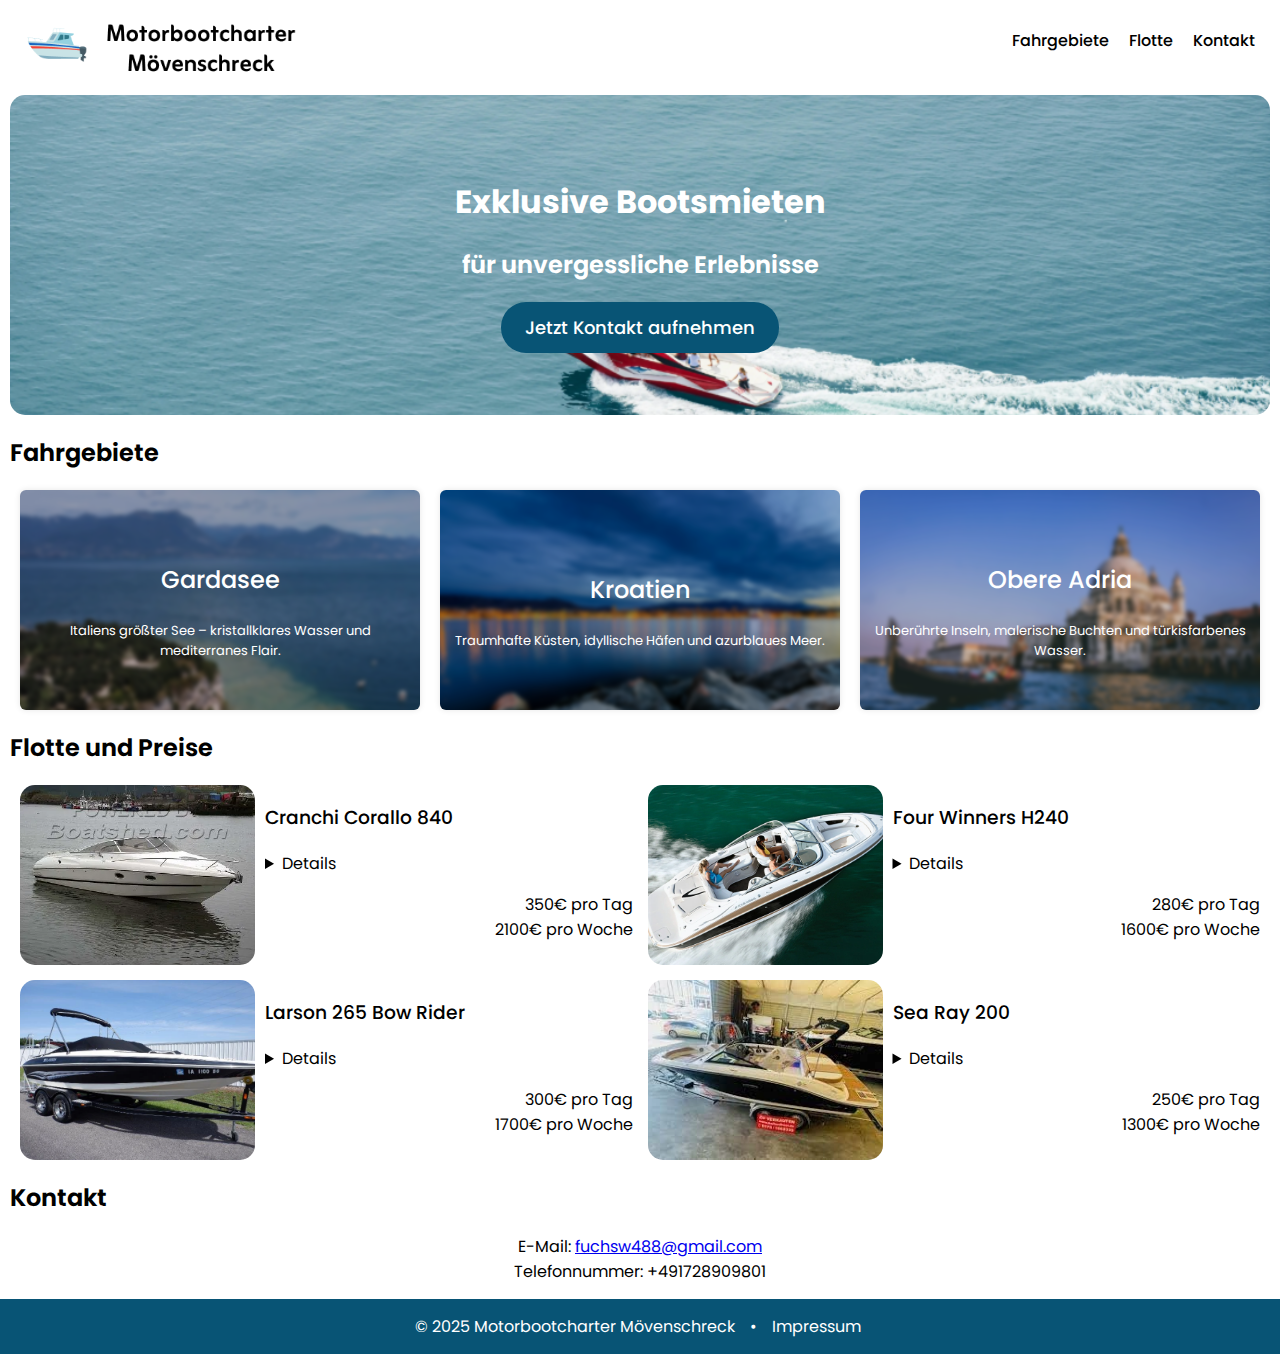
==== index.html @ 14c01f54 "added google site verification" ====
<!DOCTYPE html>
<html lang="de">
<head>
  <meta charset="UTF-8">
  <meta name="viewport" content="width=device-width, initial-scale=1.0">
  <title>Motorbootcharter Mövenschreck – Exklusive Bootsmieten für unvergessliche Erlebnisse</title>
  <!-- Meta Description -->
  <meta name="description" content="Motorbootcharter Mövenschreck bietet exklusive Motorbootcharter-Erlebnisse an traumhaften Orten wie dem Gardasee, Kroatien und der Oberen Adria. Erlebe unvergessliche Momente auf dem Wasser!">
  <!-- Meta Keywords (optional) -->
  <meta name="keywords" content="Motorbootcharter, Boot mieten, Gardasee, Kroatien, Obere Adria, exklusive Bootsvermietung">
  <!-- Robots -->
  <meta name="robots" content="index, follow">
  <!-- CSS -->
  <link rel="stylesheet" href="https://cdn.fluenticon.com/icon.min.css">
  <link rel="stylesheet" href="style.css">

  <script type="application/ld+json">
  {
    "@context": "https://schema.org",
    "@type": "LocalBusiness",
    "name": "Motorbootcharter Mövenschreck",
    "url": "https://https://motorbootcharter-moevenschreck.netlify.app",
    "logo": "https://https://motorbootcharter-moevenschreck.netlify.app/assets/Logo.webp",
    "description": "Exklusive Motorbootcharter für unvergessliche Erlebnisse am Gardasee, in Kroatien und der Oberen Adria.",
    "telephone": "+491728909801",
    "email": "mailto:fuchsw488@gmail.com",
    "address": {
      "@type": "PostalAddress",
      "addressLocality": "Bad Aibling",
      "addressCountry": "DE"
    }
  }
  </script>
</head>
<body>
  <header class="includes-gap">
    <nav>
      <a href="/">
        <img src="assets/Logo.webp" alt="Motorbootcharter Mövenschreck Logo" class="logo">
      </a>
      <ul>
        <li><a href="#fahrgebiete">Fahrgebiete</a></li>
        <li><a href="#flotte">Flotte</a></li>
        <li><a href="#kontakt">Kontakt</a></li>
      </ul>
    </nav>
  </header>

  <main>
    <section class="hero center">
      <div class="wrapper">
        <h1>Exklusive Bootsmieten</h1>
        <h2>für unvergessliche Erlebnisse</h2>
      </div>
      <a href="#kontakt" class="cta-button">Jetzt Kontakt aufnehmen</a>
    </section>

    <section id="fahrgebiete" class="fahrgebiete">
      <h2>Fahrgebiete</h2>
      <div class="grid">
        <article class="card center vertical" id="garda">
          <h3 class="title">Gardasee</h3>
          <p class="description">Italiens größter See – kristallklares Wasser und mediterranes Flair.</p>
        </article>
        <article class="card center vertical" id="croatia">
          <h3 class="title">Kroatien</h3>
          <p class="description">Traumhafte Küsten, idyllische Häfen und azurblaues Meer.</p>
        </article>
        <article class="card center vertical" id="upper-adria">
          <h3 class="title">Obere Adria</h3>
          <p class="description">Unberührte Inseln, malerische Buchten und türkisfarbenes Wasser.</p>
        </article>
      </div>
    </section>

    <section id="flotte" class="flotte">
      <h2>Flotte und Preise</h2>
      <div class="boat-grid">
        <!-- Boot 1 -->
        <article class="boat">
          <div class="gallery">
            <img loading="lazy" src="./assets/images/boats/corallo 840/143065_BoatPic_Main.webp" alt="Cranchi Corallo 840 Boot Ansichtsbild 1" data-index="0">
            <img loading="lazy" src="./assets/images/boats/corallo 840/42170_BoatPic_Main.webp" alt="Cranchi Corallo 840 Boot Ansichtsbild 2" data-index="1">
            <span class="center">
              <i class="vf-ic_fluent_arrow_circle_left_24_filled"></i>
            </span>
            <span class="center">
              <i class="vf-ic_fluent_arrow_circle_right_24_filled"></i>
            </span>
          </div>
          <div class="text">
            <h3>Cranchi Corallo 840</h3>
            <div class="details-tree">
              <ul class="tree">
                <li>
                  <details>
                    <summary>Details</summary>
                    <ul>
                      <li>Motorisierung: 2x 230 PS Benzinmotoren</li>
                      <li>Ausstattung: Sonnenverdeck, elektrischer Anker, Kühlschrank</li>
                      <li>Extras: Alle Gebrauchsgegenstände an Bord</li>
                      <li>Kaution: 1000 € (bar)</li>
                    </ul>
                  </details>
                </li>
              </ul>
            </div>
            <p class="price-day price">350€ pro Tag</p>
            <p class="price-week price">2100€ pro Woche</p>
          </div>
        </article>
        <!-- Boot 2 -->
        <article class="boat">
          <div class="gallery">
            <img loading="lazy" src="./assets/images/boats/four winners h240/de2127b2234e.webp" alt="Four Winners H240 Boot Ansichtsbild" data-index="0">
          </div>
          <div class="text">
            <h3>Four Winners H240</h3>
            <div class="details-tree">
              <ul class="tree">
                <li>
                  <details>
                    <summary>Details</summary>
                    <ul>
                      <li>Motorisierung: 300 PS Benzinmotor</li>
                      <li>Ausstattung: Sonnenverdeck</li>
                      <li>Kaution: 500 € (bar)</li>
                    </ul>
                  </details>
                </li>
              </ul>
            </div>
            <p class="price-day price">280€ pro Tag</p>
            <p class="price-week price">1600€ pro Woche</p>
          </div>
        </article>
        <!-- Boot 3 -->
        <article class="boat">
          <div class="gallery">
            <img loading="lazy" src="./assets/images/boats/larson/2008-larson-escape-204-power-9412130-20240531143047992-1_LARGE.webp" alt="Larson 265 Bow Rider Erstbild" data-index="0">
            <img loading="lazy" src="./assets/images/boats/larson/2006-larson-lxi-268-br-power-9704403-20250304145624477-1_XLARGE.webp" alt="Larson 265 Bow Rider Zweitbild" data-index="1">
          </div>
          <div class="text">
            <h3>Larson 265 Bow Rider</h3>
            <div class="details-tree">
              <ul class="tree">
                <li>
                  <details>
                    <summary>Details</summary>
                    <ul>
                      <li>Motorisierung: 300 PS Benzinmotor</li>
                      <li>Kapazität: Bis zu 8 Personen</li>
                      <li>Ausstattung: Sonnenverdeck</li>
                      <li>Kaution: 600 €</li>
                    </ul>
                  </details>
                </li>
              </ul>
            </div>
            <p class="price-day price">300€ pro Tag</p>
            <p class="price-week price">1700€ pro Woche</p>
          </div>
        </article>
        <!-- Boot 4 -->
        <article class="boat">
          <div class="gallery">
            <img loading="lazy" src="./assets/images/boats/searay/images.webp" alt="Sea Ray 200 Boot Ansichtsbild" data-index="0">
          </div>
          <div class="text">
            <h3>Sea Ray 200</h3>
            <div class="details-tree">
              <ul class="tree">
                <li>
                  <details>
                    <summary>Details</summary>
                    <ul>
                      <li>Motorisierung: 200–220 PS Benzinmotor</li>
                      <li>Kaution: 500 €</li>
                    </ul>
                  </details>
                </li>
              </ul>
            </div>
            <p class="price-day price">250€ pro Tag</p>
            <p class="price-week price">1300€ pro Woche</p>
          </div>
        </article>
      </div>
    </section>

    <section id="kontakt" class="kontakt">
      <h2>Kontakt</h2>
      <div class="center vertical">
        <p>E-Mail: <a href="mailto:fuchsw488@gmail.com">fuchsw488@gmail.com</a></p>
        <p>Telefonnummer: +491728909801</p>
      </div>
    </section>
  </main>

  <footer class="center">
    <p>&copy; 2025 Motorbootcharter Mövenschreck</p>
    <span>•</span>
    <a href="./impressum/">Impressum</a>
  </footer>

  <script src="script.js"></script>
</body>
</html>
---- style.css ----
@font-face {
    font-family: ZainBold;
    src: url(assets/fonts/Zain/Zain-Bold.ttf);
}

@font-face {
    font-family: Poppins;
    src: url(assets/fonts/Poppins/Poppins-VariableFont_wght.otf);
}

:root {
    --background-color: #FFFFFF;
    --text-color: #000000;
    --accent-color: #085475;
    --footer-bg: #085475;
    --footer-text: #ffffff;
}

body {
    height: 100dvh;
    width: calc(100% - 20px);
    font-family: Poppins, sans-serif;
    background-color: var(--background-color);
    color: var(--text-color);
    margin: 0;
    padding-inline: 10px;
}

p {
    padding: 0;
    margin: 0;
}

h2 {
    font-weight: 650;
}

h3 {
    font-weight: 500;
}

:is(h2, h3):hover {
    color: var(--accent-color);
}

.center {
    display: flex;
    justify-content: center;
    align-items: center;
    text-align: center;
}

.includes-gap {
    display: flex;
    gap: 10px;
}

.vertical {
    flex-direction: column;
}

section> :not(h2) {
    padding-inline: 10px;
}

header nav {
    display: flex;
    width: calc(100% - 30px);
    padding: 0px 15px 15px 15px;
    justify-content: space-between;
    align-items: center;
}

header nav :not(img) {
    display: none;
}

header nav .logo {
    height: 80px;
}

nav ul {
    list-style: none;
    display: flex;
    gap: 20px;
}

nav ul li a {
    text-decoration: none;
    color: var(--text-color);
    font-weight: 500;
}

nav ul li a:hover {
    color: var(--accent-color);
}

.hero {
    border-radius: 15px;
    background: url('assets/images/pexels-enginakyurt-2684375.webp') center/cover no-repeat;
    height: 320px;
    text-align: center;
    color: white;
    flex-direction: column;

}

a.cta-button {
    background-color: var(--accent-color);
    text-decoration: none;
    color: white;
    border: none;
    padding: 12px 24px;
    font-size: 18px;
    cursor: pointer;
    border-radius: 25px;
    font-family: Poppins, sans-serif;
    font-weight: 500;
}

a.cta-button:hover {
    background-color: #063a55;
}

.container {
    padding: 20px;
}

.grid {
    display: grid;
    grid-template-columns: repeat(auto-fit, minmax(250px, 1fr));
    gap: 20px;
}

.card {
    height: 200px;
    position: relative;
    background: none;
    padding: 10px;
    box-shadow: 0 0 6px rgba(0, 0, 0, 0.1);
    border-radius: 6px;
    font-size: 13px;
    color: white;
    overflow: hidden;
}

.card:hover {
    outline: var(--accent-color) 2px solid;
}

.card::before {
    content: "";
    position: absolute;
    top: -5px;
    left: -5px;
    width: calc(100% + 10px);
    height: calc(100% + 10px);
    filter: blur(2px) brightness(0.8);
    z-index: -1;
    background-size: cover;
}

.card .title{
    font-size: 24px;
    font-weight: 500 ;
}

#garda::before {
    background-image: url("./assets/images/pexels-lorenzo-160659027-30858298.webp");
}

#croatia::before {
    background-image: url("./assets/images/pexels-goran-vrakela-64248-245121.webp");
}

#upper-adria::before {
    background-image: url("./assets/images/pexels-chaitaastic-1796736.webp");
}

.boat {
    display: grid;
    grid-template-columns: 2fr 3fr;
}

.boat:hover h3 {
    font-weight: 550;
    color: var(--accent-color);
}

.boat .gallery {
    position: relative;
    border-radius: 15px;
    height: 180px;
    max-width: calc(100% - 10px);
}

.boat .gallery span{
    position: absolute;
    top: 0px;
    right: 0px;
    display: none;
    z-index: 1;
}

.boat .gallery:hover span{
    display: flex;
}

.boat .gallery img:not([data-index="0"]) {
    display: none;
}

.boat .gallery img {
    border-radius: 15px;
    height: 100%;
    width: 100%;
    object-fit: cover;
}

.tree {
    --spacing: 1.5rem;
    --radius: 10px;
    padding-left: 0;
}

.tree li {
    display: block;
    position: relative;
}

.tree li li {
    padding-left: calc(2 * var(--spacing) - var(--radius) - 2px);
}

.tree ul {
    list-style-type: none;
    margin-left: calc(var(--radius) - var(--spacing));
    padding-left: 0;
}

.boat .price {
    justify-self: end;
    align-self: flex-end;
}

footer {
    background-color: var(--footer-bg);
    color: var(--footer-text);
    gap: 15px;
    padding: 15px;
    width: calc(100vw - 25px);
    margin-top: 15px;
    margin-inline: -15px;
}

footer a {
    color: white;
    text-decoration: none;
}

@media screen and (min-width: 768px) {
    header nav :not(img) {
        display: flex;
    }

    .boat-grid {
        display: grid;
        grid-template-columns: repeat(2, 1fr);
        gap: 15px;
    }

}
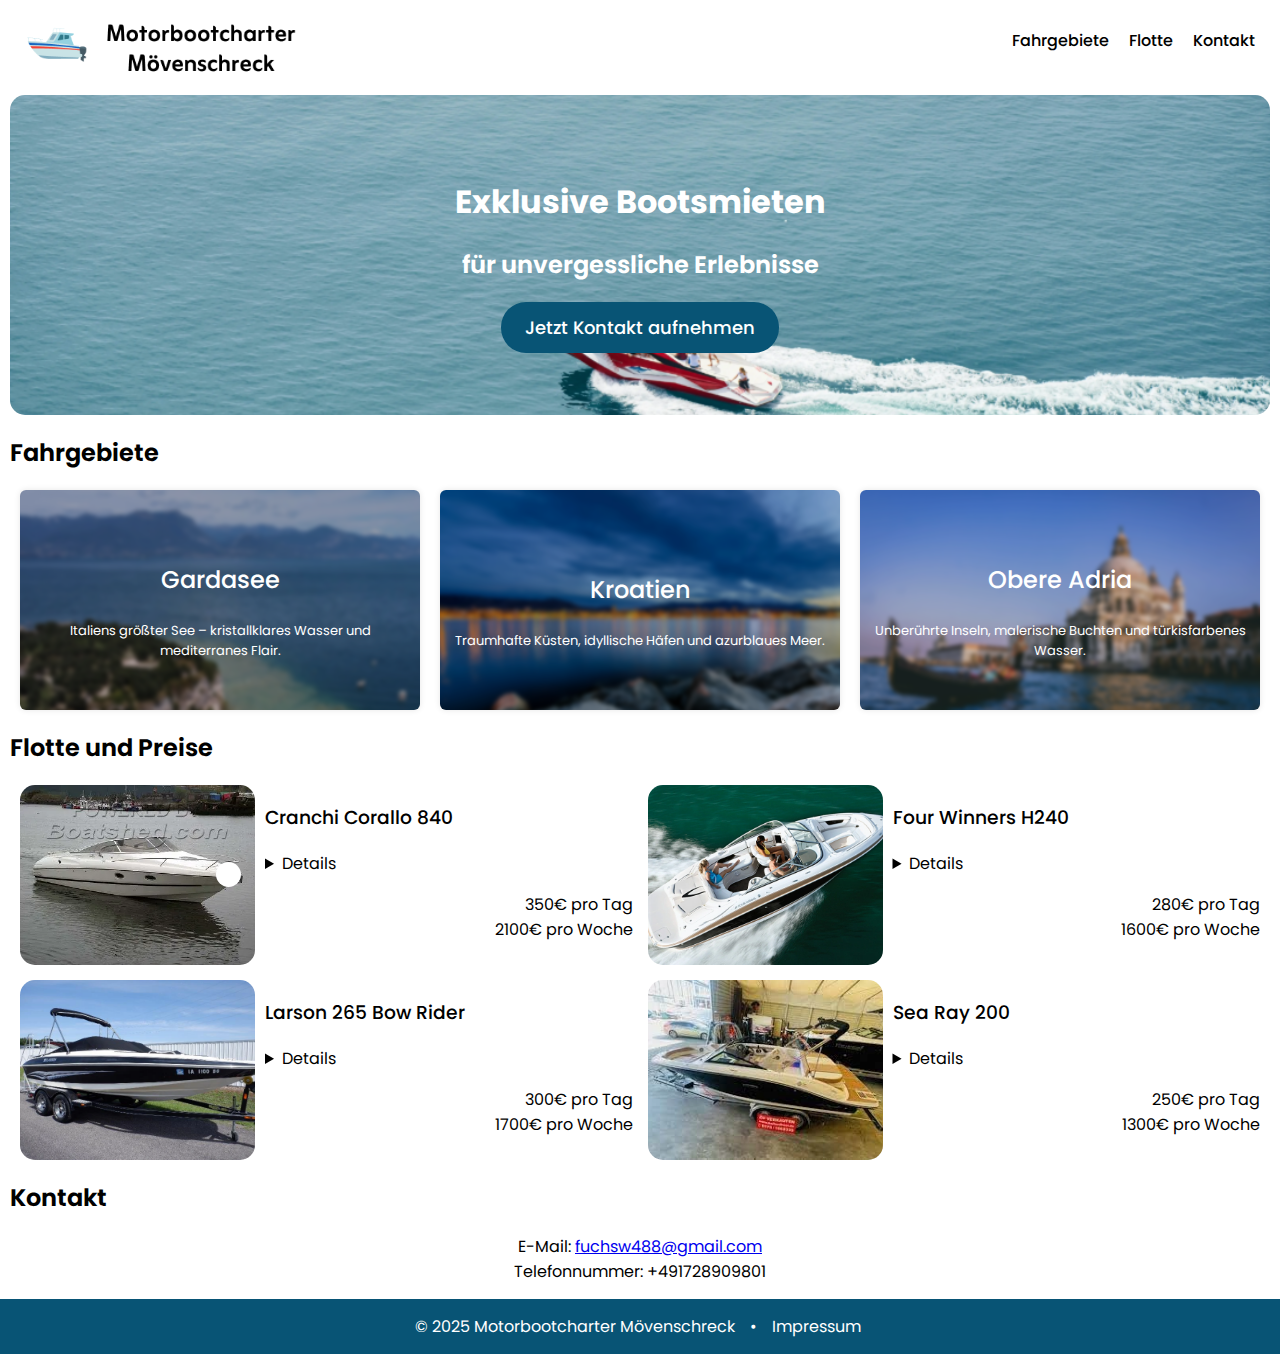
==== commit 1d0d7d93: "added the gallery buttons to change images" ====
--- a/index.html
+++ b/index.html
@@ -81,11 +81,11 @@
           <div class="gallery">
             <img loading="lazy" src="./assets/images/boats/corallo 840/143065_BoatPic_Main.webp" alt="Cranchi Corallo 840 Boot Ansichtsbild 1" data-index="0">
             <img loading="lazy" src="./assets/images/boats/corallo 840/42170_BoatPic_Main.webp" alt="Cranchi Corallo 840 Boot Ansichtsbild 2" data-index="1">
-            <span class="center">
-              <i class="vf-ic_fluent_arrow_circle_left_24_filled"></i>
+            <span class="center arrow-left">
+              <i class="vf-ic_fluent_arrow_circle_left_24_filled center"></i>
             </span>
-            <span class="center">
-              <i class="vf-ic_fluent_arrow_circle_right_24_filled"></i>
+            <span class="center arrow-right">
+              <i class="vf-ic_fluent_arrow_circle_right_24_filled center"></i>
             </span>
           </div>
           <div class="text">
--- a/style.css
+++ b/style.css
@@ -160,9 +160,9 @@
     background-size: cover;
 }
 
-.card .title{
+.card .title {
     font-size: 24px;
-    font-weight: 500 ;
+    font-weight: 500;
 }
 
 #garda::before {
@@ -194,27 +194,53 @@
     max-width: calc(100% - 10px);
 }
 
-.boat .gallery span{
+.boat .gallery span {
+    padding: 0;
     position: absolute;
-    top: 0px;
-    right: 0px;
+    top: 0;
+    left: 5%;
     display: none;
     z-index: 1;
-}
-
-.boat .gallery:hover span{
-    display: flex;
-}
-
-.boat .gallery img:not([data-index="0"]) {
-    display: none;
+    height: 180px;
+    color: var(--accent-color);
+}
+
+.boat .gallery span.arrow-right {
+    right: -170px;
+}
+
+.boat .gallery:hover span {
+    display: flex;
+}
+
+.boat .gallery span i{
+    overflow: hidden;
+    height: 25px;
+    font-size: 28px;
+    aspect-ratio: 1;
+    background-color: var(--background-color);
+    border-radius: 100%;
+}
+
+.boat .gallery span i:hover{
+    color: var(--background-color);
+    background-color: var(--accent-color);
 }
 
 .boat .gallery img {
+    position: absolute;
+    top: 0;
+    left: 0;
     border-radius: 15px;
+    width: 100%;
     height: 100%;
-    width: 100%;
     object-fit: cover;
+    transition: transform 300ms ease, opacity 300ms ease;
+    opacity: 0;
+}
+
+.boat .gallery img[data-index="0"] {
+    opacity: 1;
 }
 
 .tree {
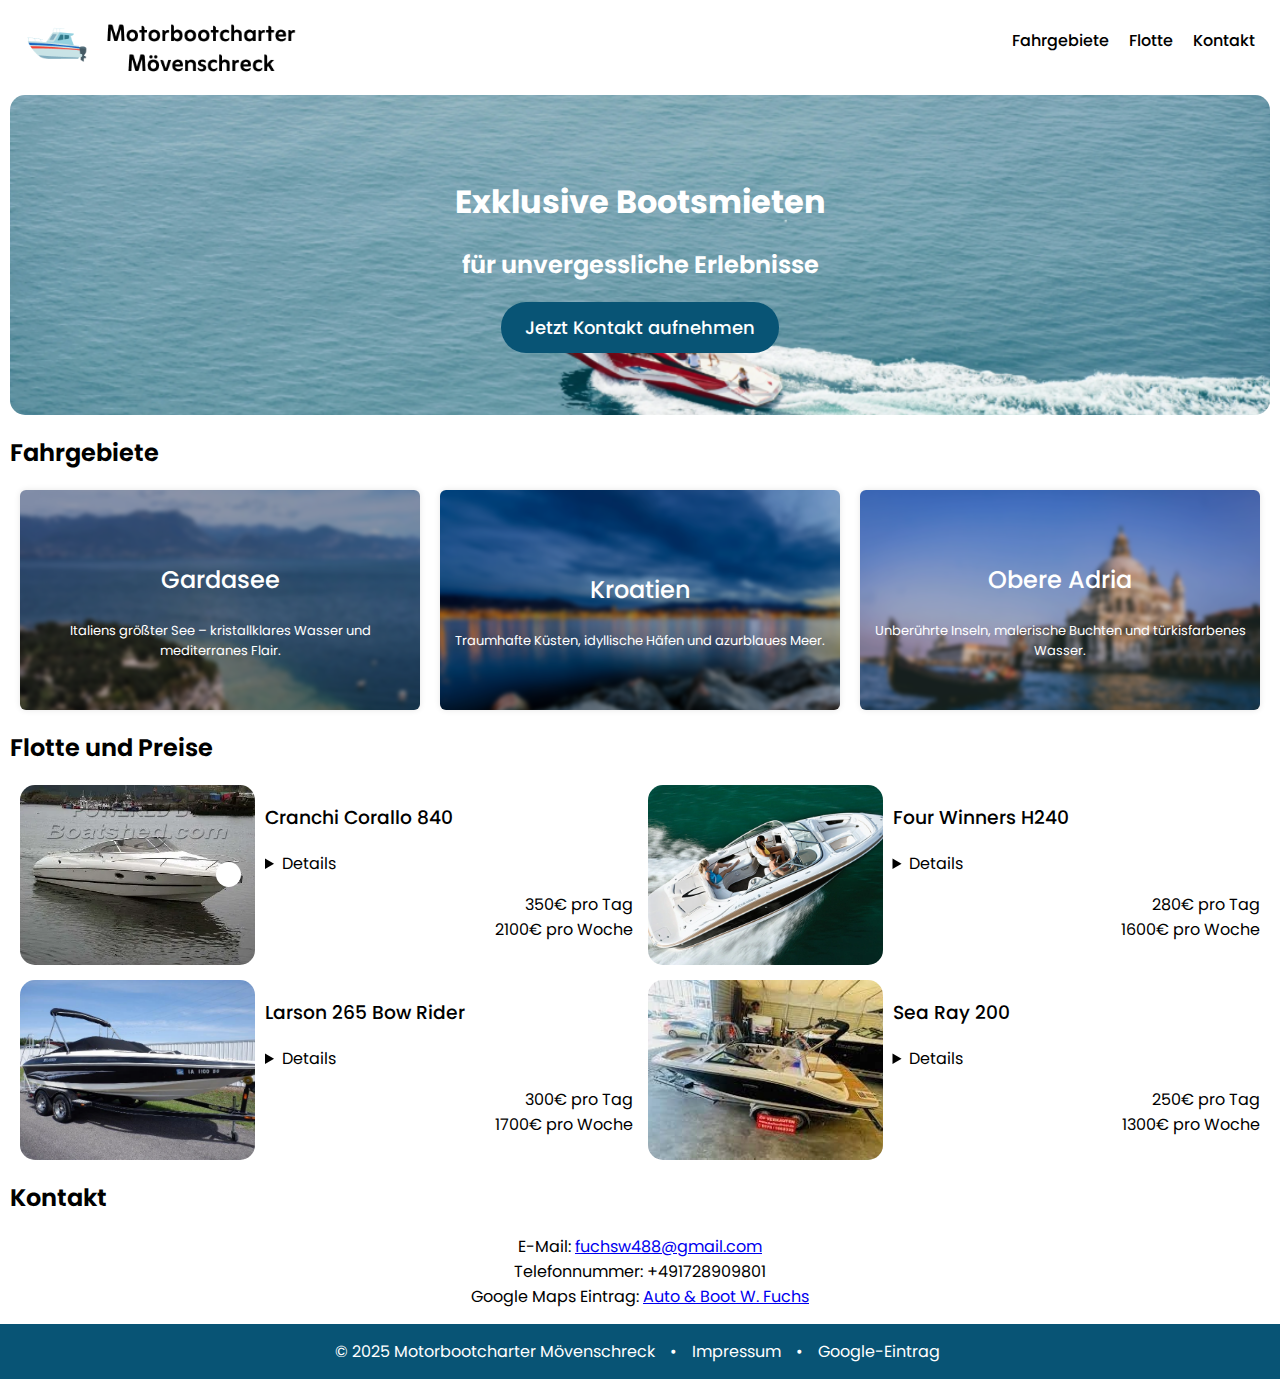
==== commit ede769a8: "updated footer" ====
--- a/index.html
+++ b/index.html
@@ -5,9 +5,13 @@
   <meta name="viewport" content="width=device-width, initial-scale=1.0">
   <title>Motorbootcharter Mövenschreck – Exklusive Bootsmieten für unvergessliche Erlebnisse</title>
   <!-- Meta Description -->
-  <meta name="description" content="Motorbootcharter Mövenschreck bietet exklusive Motorbootcharter-Erlebnisse an traumhaften Orten wie dem Gardasee, Kroatien und der Oberen Adria. Erlebe unvergessliche Momente auf dem Wasser!">
+   <meta name="description" content="Miete Motorboote am Gardasee, in Kroatien und der Oberen Adria. Jetzt buchen und unvergessliche Momente erleben!">
   <!-- Meta Keywords (optional) -->
-  <meta name="keywords" content="Motorbootcharter, Boot mieten, Gardasee, Kroatien, Obere Adria, exklusive Bootsvermietung">
+  <meta name="keywords" content="Motorbootcharter, Boot mieten, Gardasee, Kroatien, Obere Adria, exklusive Bootsvermietung, Motorboot chartern">
+  <!--Canonical-->
+  <link rel="canonical" href="https://motorbootcharter-moevenschreck.netlify.app">
+  <link rel="canonical" href="https://motorbootcharter-moevenschreck.netlify.app/gardasee-boot-mieten/">
+
   <!-- Robots -->
   <meta name="robots" content="index, follow">
   <!-- CSS -->
@@ -19,8 +23,8 @@
     "@context": "https://schema.org",
     "@type": "LocalBusiness",
     "name": "Motorbootcharter Mövenschreck",
-    "url": "https://https://motorbootcharter-moevenschreck.netlify.app",
-    "logo": "https://https://motorbootcharter-moevenschreck.netlify.app/assets/Logo.webp",
+    "url": "https://motorbootcharter-moevenschreck.netlify.app",
+    "logo": "https://motorbootcharter-moevenschreck.netlify.app/assets/Logo.webp",
     "description": "Exklusive Motorbootcharter für unvergessliche Erlebnisse am Gardasee, in Kroatien und der Oberen Adria.",
     "telephone": "+491728909801",
     "email": "mailto:fuchsw488@gmail.com",
@@ -193,6 +197,7 @@
       <div class="center vertical">
         <p>E-Mail: <a href="mailto:fuchsw488@gmail.com">fuchsw488@gmail.com</a></p>
         <p>Telefonnummer: +491728909801</p>
+        <p>Google Maps Eintrag: <a href="https://maps.app.goo.gl/nbT737U7LCJaTWaC6">Auto & Boot W. Fuchs</a></p>
       </div>
     </section>
   </main>
@@ -201,6 +206,8 @@
     <p>&copy; 2025 Motorbootcharter Mövenschreck</p>
     <span>•</span>
     <a href="./impressum/">Impressum</a>
+    <span>•</span>
+    <a href="https://maps.app.goo.gl/nbT737U7LCJaTWaC6">Google-Eintrag</a>
   </footer>
 
   <script src="script.js"></script>
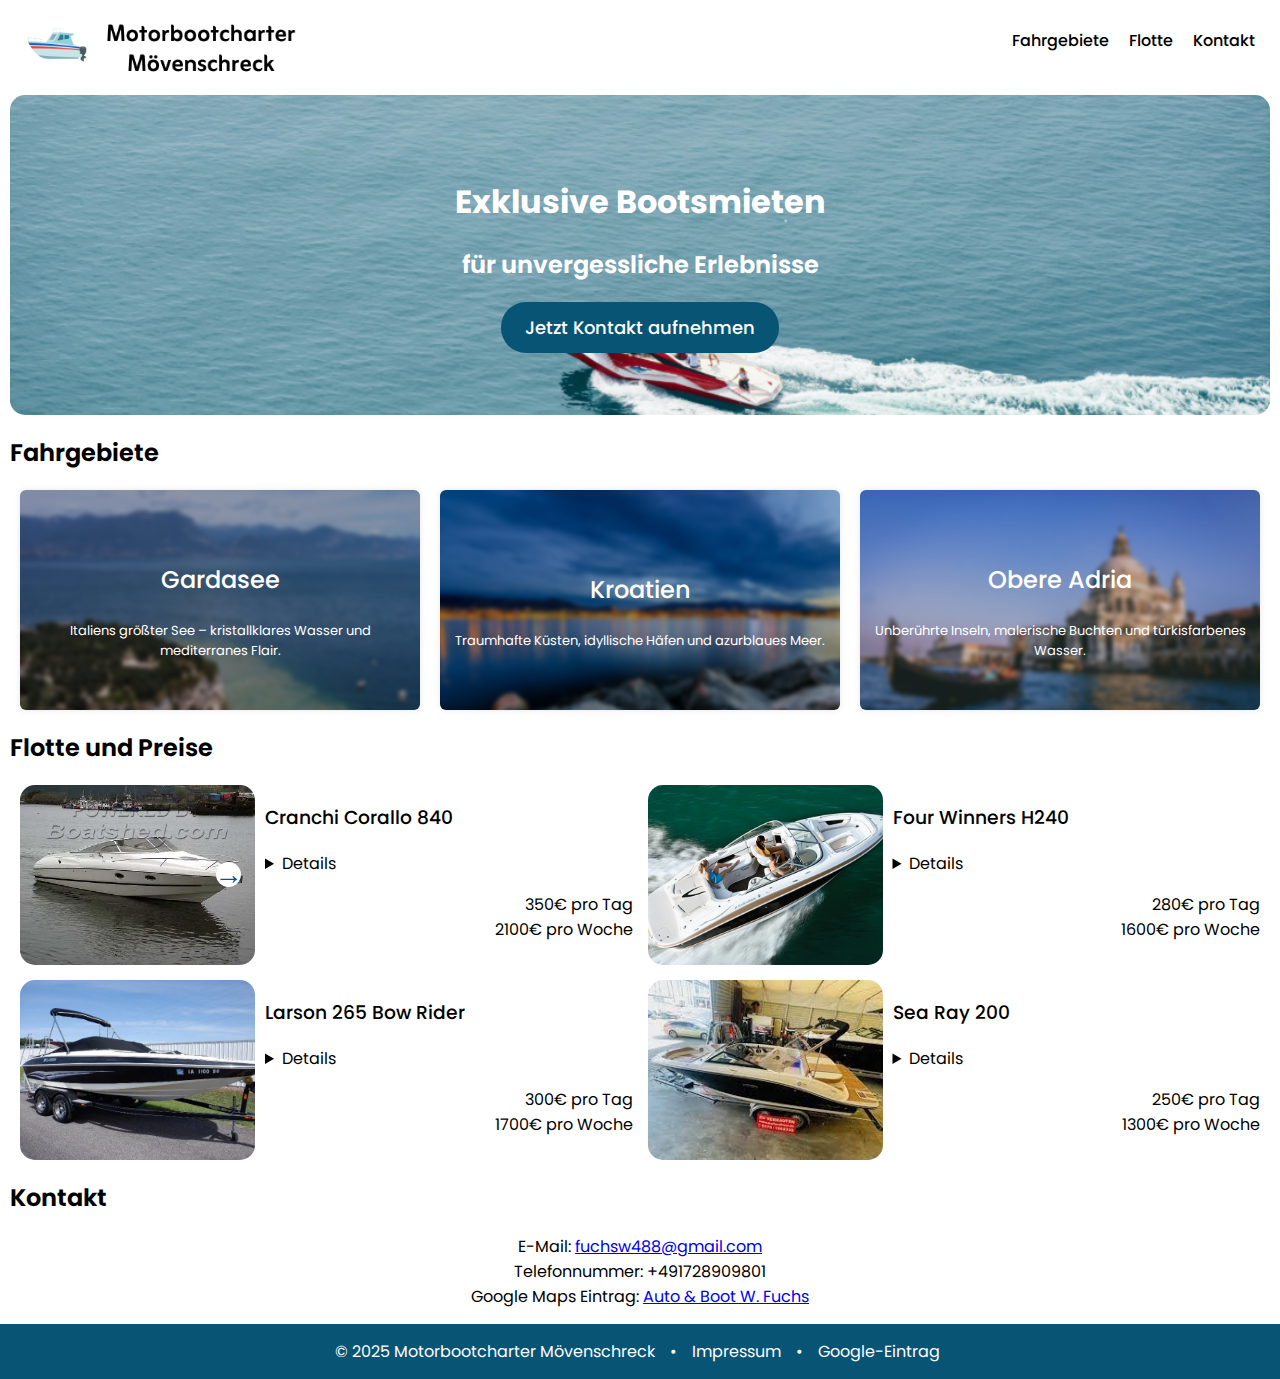
==== commit 1f939118: "removed icon css to accelarate loading" ====
--- a/index.html
+++ b/index.html
@@ -1,22 +1,48 @@
 <!DOCTYPE html>
 <html lang="de">
+
 <head>
   <meta charset="UTF-8">
   <meta name="viewport" content="width=device-width, initial-scale=1.0">
   <title>Motorbootcharter Mövenschreck – Exklusive Bootsmieten für unvergessliche Erlebnisse</title>
   <!-- Meta Description -->
-   <meta name="description" content="Miete Motorboote am Gardasee, in Kroatien und der Oberen Adria. Jetzt buchen und unvergessliche Momente erleben!">
+  <meta name="description"
+    content="Miete Motorboote am Gardasee, in Kroatien und der Oberen Adria. Jetzt buchen und unvergessliche Momente erleben!">
   <!-- Meta Keywords (optional) -->
-  <meta name="keywords" content="Motorbootcharter, Boot mieten, Gardasee, Kroatien, Obere Adria, exklusive Bootsvermietung, Motorboot chartern">
+  <meta name="keywords"
+    content="Motorbootcharter, Boot mieten, Gardasee, Kroatien, Obere Adria, exklusive Bootsvermietung, Motorboot chartern">
   <!--Canonical-->
   <link rel="canonical" href="https://motorbootcharter-moevenschreck.netlify.app">
-  <link rel="canonical" href="https://motorbootcharter-moevenschreck.netlify.app/gardasee-boot-mieten/">
 
   <!-- Robots -->
   <meta name="robots" content="index, follow">
   <!-- CSS -->
-  <link rel="stylesheet" href="https://cdn.fluenticon.com/icon.min.css">
   <link rel="stylesheet" href="style.css">
+
+  <script type="application/ld+json">
+    {
+      "@context": "https://schema.org",
+      "@type": "WebSite",
+      "url": "https://motorbootcharter-moevenschreck.netlify.app/",
+      "mainEntity": [
+        {
+          "@type": "WebPage",
+          "@id": "https://motorbootcharter-moevenschreck.netlify.app/",
+          "url": "https://motorbootcharter-moevenschreck.netlify.app/",
+          "name": "Startseite",
+          "lastReviewed": "2025-03-22"
+        },
+        {
+          "@type": "WebPage",
+          "@id": "https://motorbootcharter-moevenschreck.netlify.app/gardasee-boot-mieten/",
+          "url": "https://motorbootcharter-moevenschreck.netlify.app/gardasee-boot-mieten/",
+          "name": "Boot chartern am Gardasee",
+          "lastReviewed": "2025-03-22"
+        }
+      ]
+    }
+    </script>
+
 
   <script type="application/ld+json">
   {
@@ -27,15 +53,31 @@
     "logo": "https://motorbootcharter-moevenschreck.netlify.app/assets/Logo.webp",
     "description": "Exklusive Motorbootcharter für unvergessliche Erlebnisse am Gardasee, in Kroatien und der Oberen Adria.",
     "telephone": "+491728909801",
-    "email": "mailto:fuchsw488@gmail.com",
+    "email": "fuchsw488@gmail.com",
     "address": {
       "@type": "PostalAddress",
       "addressLocality": "Bad Aibling",
       "addressCountry": "DE"
-    }
+    },
+    "areaServed": [
+  {
+    "@type": "Place",
+    "name": "Gardasee"
+  },
+  {
+    "@type": "Place",
+    "name": "Kroatien"
+  },
+  {
+    "@type": "Place",
+    "name": "Obere Adria"
+  }
+]
+
   }
   </script>
 </head>
+
 <body>
   <header class="includes-gap">
     <nav>
@@ -83,13 +125,15 @@
         <!-- Boot 1 -->
         <article class="boat">
           <div class="gallery">
-            <img loading="lazy" src="./assets/images/boats/corallo 840/143065_BoatPic_Main.webp" alt="Cranchi Corallo 840 Boot Ansichtsbild 1" data-index="0">
-            <img loading="lazy" src="./assets/images/boats/corallo 840/42170_BoatPic_Main.webp" alt="Cranchi Corallo 840 Boot Ansichtsbild 2" data-index="1">
+            <img loading="lazy" src="./assets/images/boats/corallo 840/143065_BoatPic_Main.webp"
+              alt="Cranchi Corallo 840 Boot Ansichtsbild 1" data-index="0">
+            <img loading="lazy" src="./assets/images/boats/corallo 840/42170_BoatPic_Main.webp"
+              alt="Cranchi Corallo 840 Boot Ansichtsbild 2" data-index="1">
             <span class="center arrow-left">
-              <i class="vf-ic_fluent_arrow_circle_left_24_filled center"></i>
+              <i class="center">←</i>
             </span>
             <span class="center arrow-right">
-              <i class="vf-ic_fluent_arrow_circle_right_24_filled center"></i>
+              <i class="center">→</i>
             </span>
           </div>
           <div class="text">
@@ -116,7 +160,8 @@
         <!-- Boot 2 -->
         <article class="boat">
           <div class="gallery">
-            <img loading="lazy" src="./assets/images/boats/four winners h240/de2127b2234e.webp" alt="Four Winners H240 Boot Ansichtsbild" data-index="0">
+            <img loading="lazy" src="./assets/images/boats/four winners h240/de2127b2234e.webp"
+              alt="Four Winners H240 Boot Ansichtsbild" data-index="0">
           </div>
           <div class="text">
             <h3>Four Winners H240</h3>
@@ -141,8 +186,12 @@
         <!-- Boot 3 -->
         <article class="boat">
           <div class="gallery">
-            <img loading="lazy" src="./assets/images/boats/larson/2008-larson-escape-204-power-9412130-20240531143047992-1_LARGE.webp" alt="Larson 265 Bow Rider Erstbild" data-index="0">
-            <img loading="lazy" src="./assets/images/boats/larson/2006-larson-lxi-268-br-power-9704403-20250304145624477-1_XLARGE.webp" alt="Larson 265 Bow Rider Zweitbild" data-index="1">
+            <img loading="lazy"
+              src="./assets/images/boats/larson/2008-larson-escape-204-power-9412130-20240531143047992-1_LARGE.webp"
+              alt="Larson 265 Bow Rider Erstbild" data-index="0">
+            <img loading="lazy"
+              src="./assets/images/boats/larson/2006-larson-lxi-268-br-power-9704403-20250304145624477-1_XLARGE.webp"
+              alt="Larson 265 Bow Rider Zweitbild" data-index="1">
           </div>
           <div class="text">
             <h3>Larson 265 Bow Rider</h3>
@@ -168,7 +217,8 @@
         <!-- Boot 4 -->
         <article class="boat">
           <div class="gallery">
-            <img loading="lazy" src="./assets/images/boats/searay/images.webp" alt="Sea Ray 200 Boot Ansichtsbild" data-index="0">
+            <img loading="lazy" src="./assets/images/boats/searay/images.webp" alt="Sea Ray 200 Boot Ansichtsbild"
+              data-index="0">
           </div>
           <div class="text">
             <h3>Sea Ray 200</h3>
@@ -212,4 +262,5 @@
 
   <script src="script.js"></script>
 </body>
-</html>
+
+</html>--- a/style.css
+++ b/style.css
@@ -71,7 +71,7 @@
     align-items: center;
 }
 
-header nav :not(img) {
+header nav > :not(:is(:has(img), img)) {
     display: none;
 }
 
